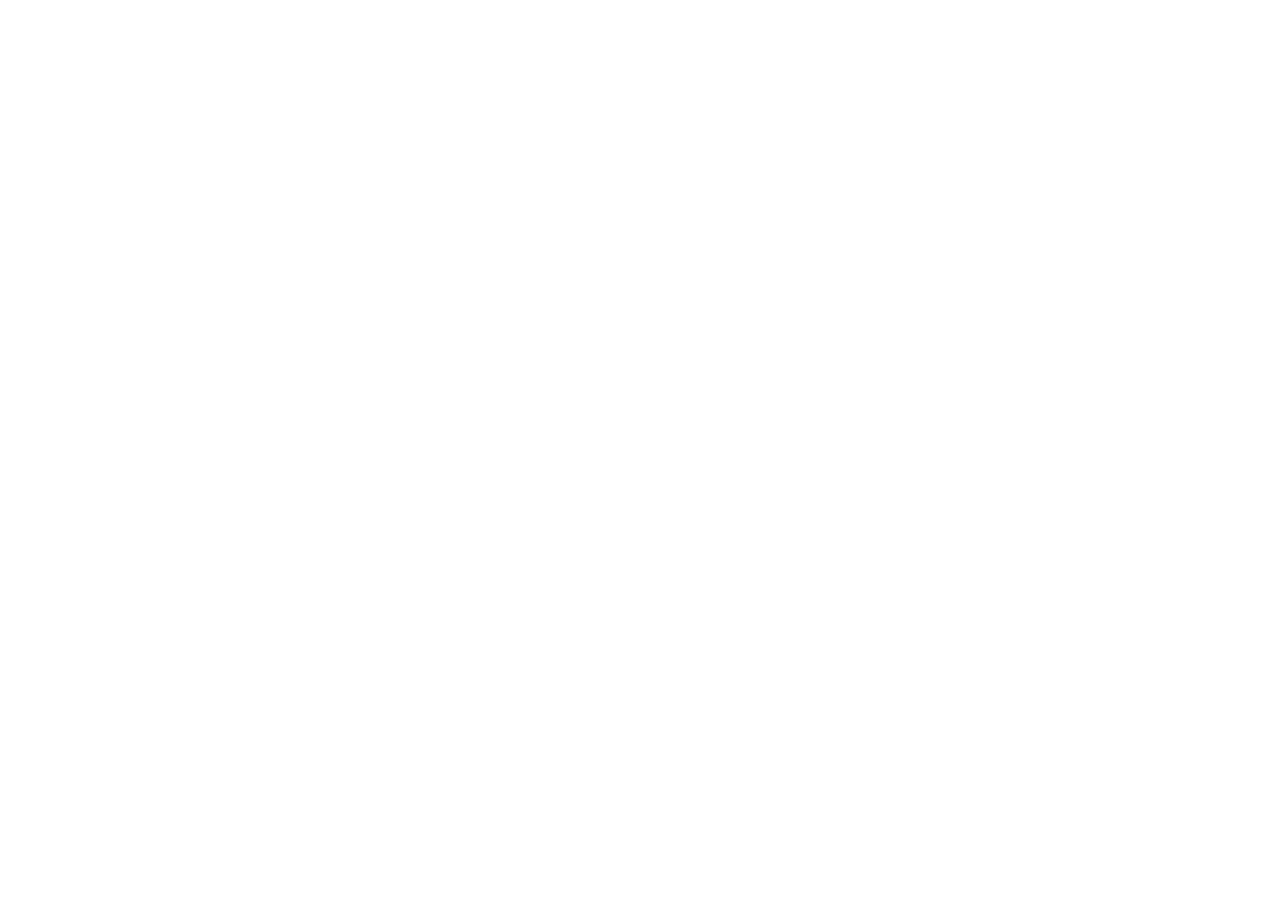
==== index.html @ 71967515 "Init commit" ====
<!DOCTYPE html>
<html lang="en">
<head>
  <meta charset="UTF-8">
  <meta name="viewport" content="width=device-width, initial-scale=1.0">
  <meta http-equiv="X-UA-Compatible" content="ie=edge">
  <title>Document</title>
  <link rel="stylesheet" href="css/bootstrap.min.css"> <!-- Always do bootstrap first. -->
  <link rel="stylesheet" href="css/style.css">
</head>
<body>

  <script
  src="https://code.jquery.com/jquery-3.3.1.min.js"
  integrity="sha256-FgpCb/KJQlLNfOu91ta32o/NMZxltwRo8QtmkMRdAu8="
  crossorigin="anonymous"></script> <!-- This JQuery script goes before the JavaScript script tag so that Bootstrap works. -->
  <script type="text/javascript" src="js/bootstrap.min.js"></script> <!-- Remember that JavaScript script tag always is the last item in the body. -->
</body>
</html>
---- css/style.css ----
@import url("../fonts/glyphicons-halflings-regular.woff2");
/* Don't forget the .. to back to the root */
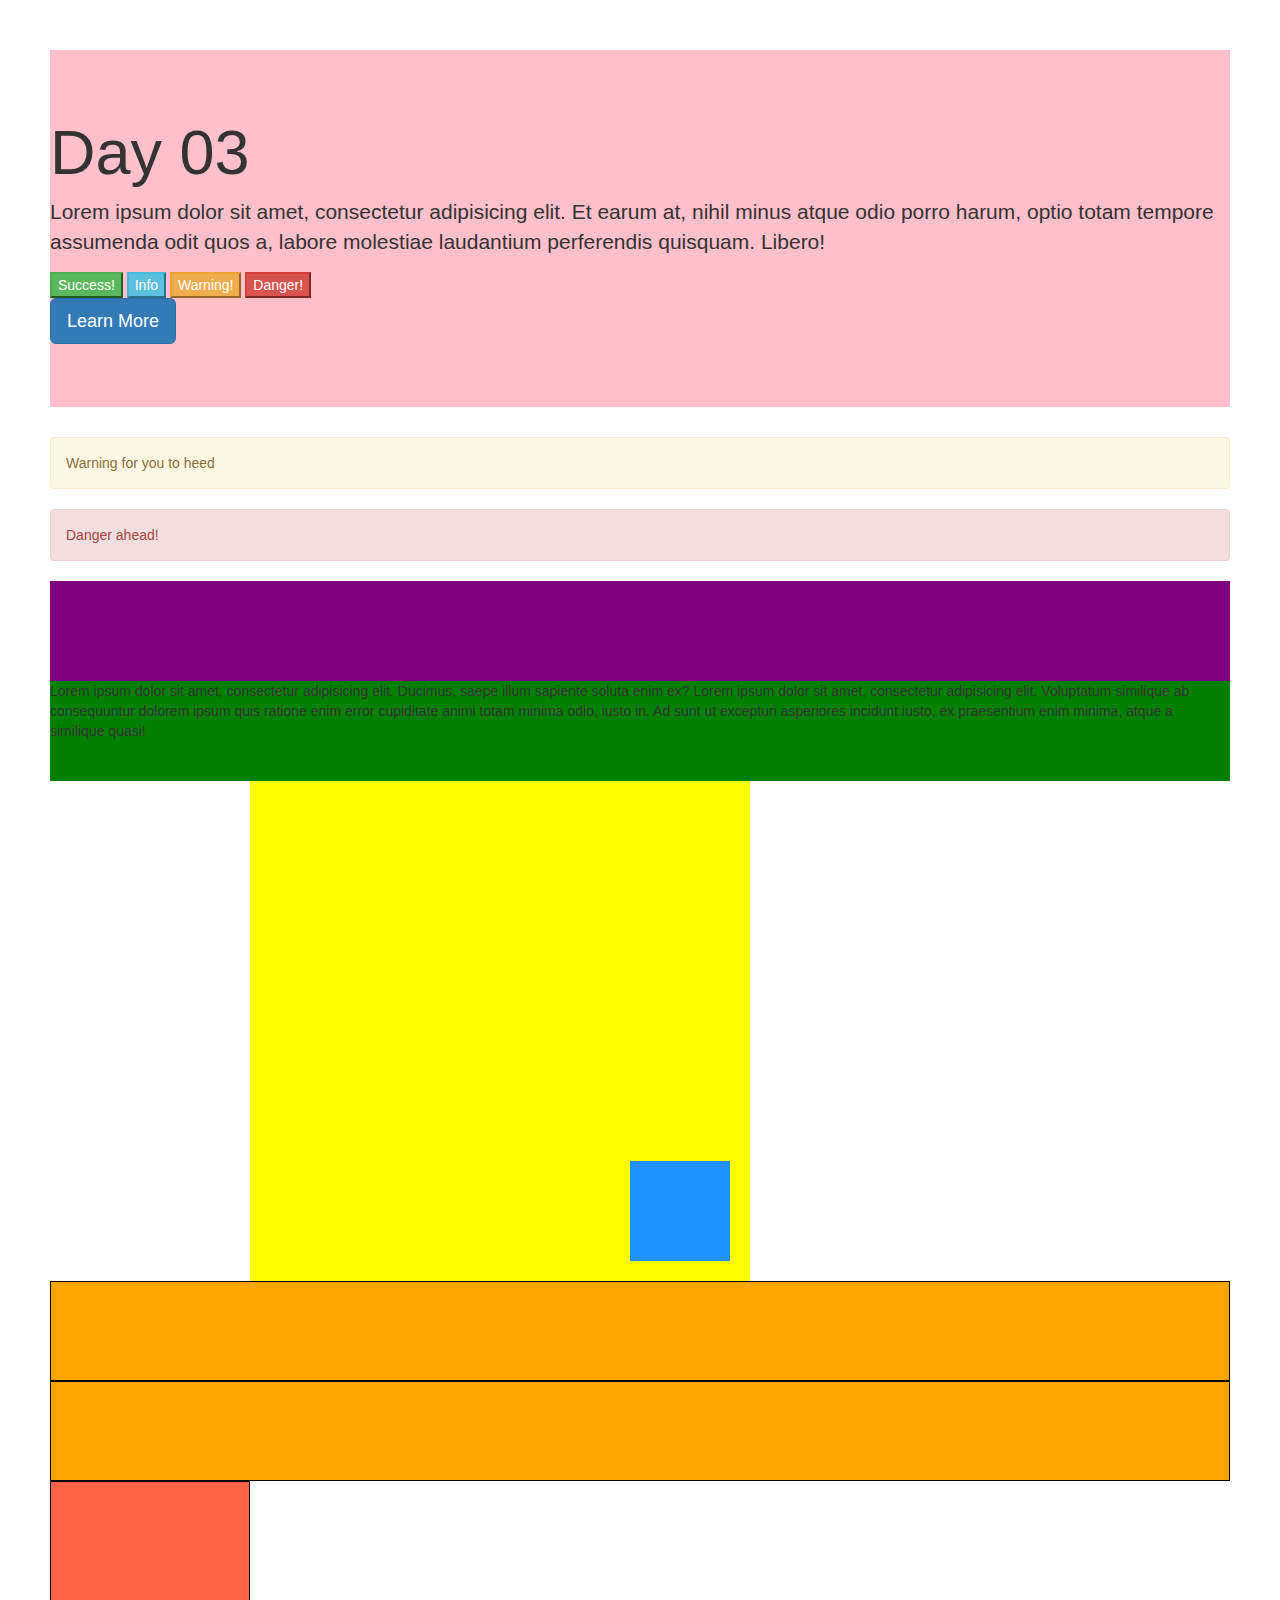
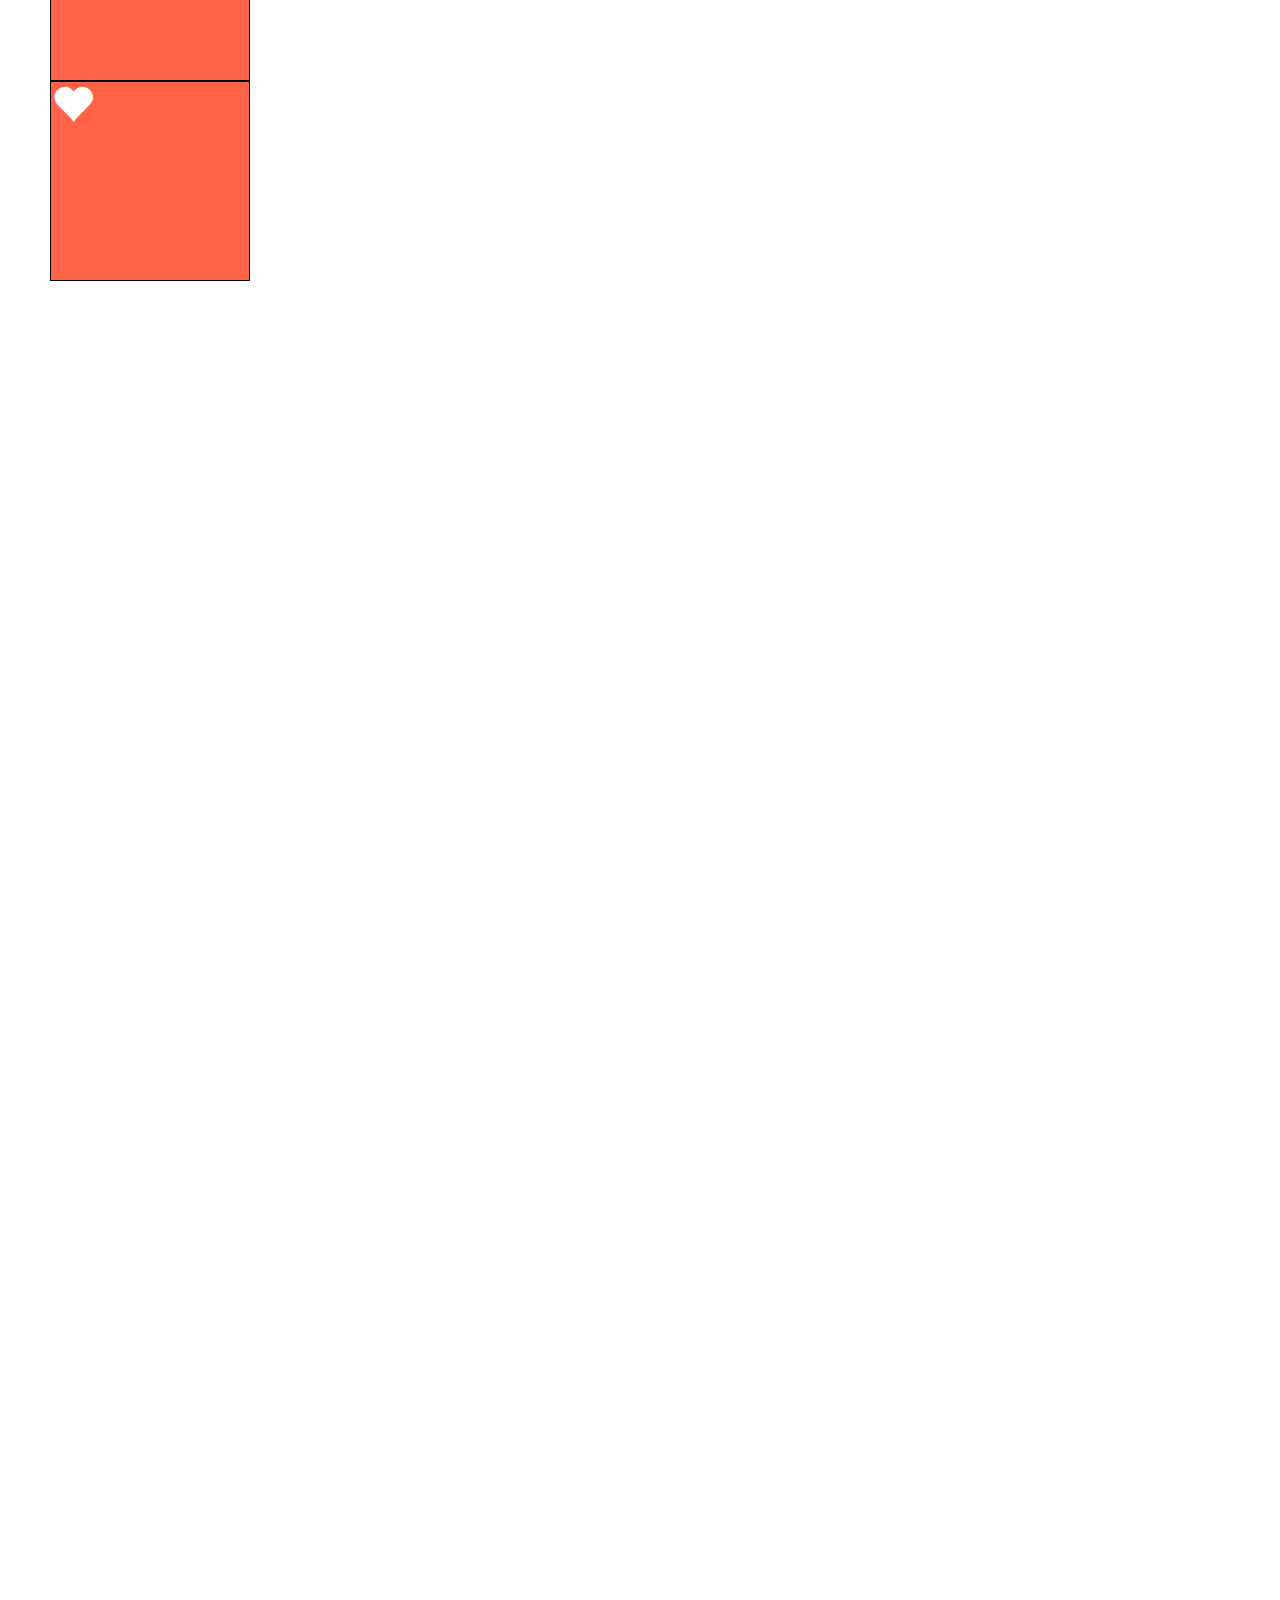
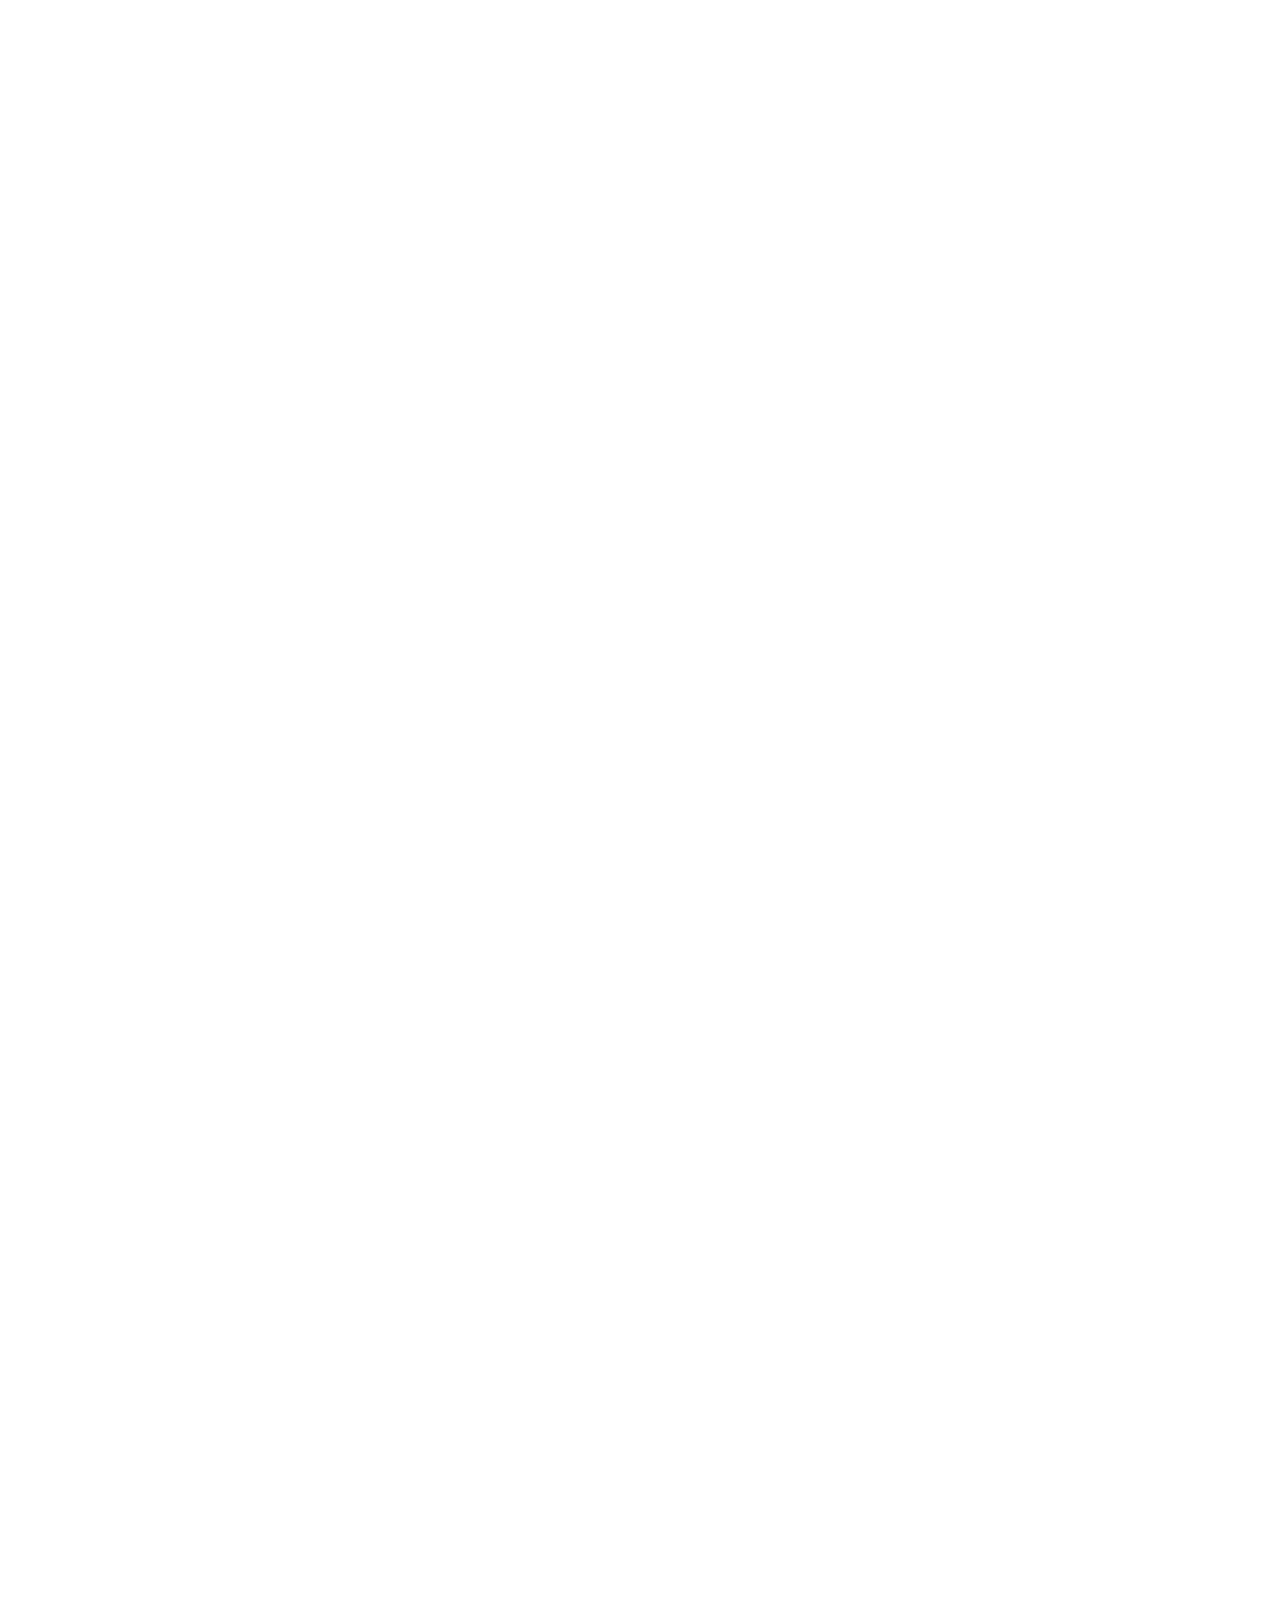
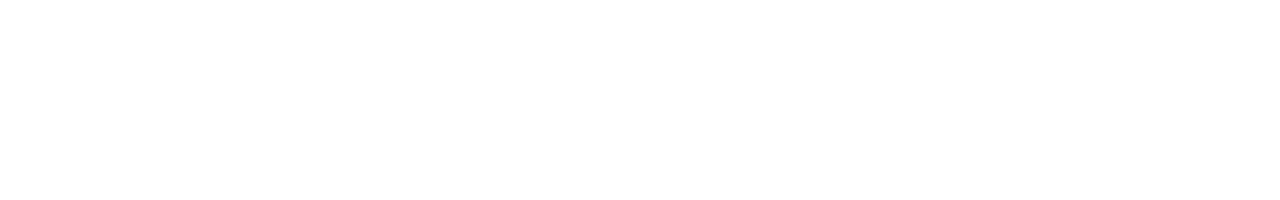
==== commit eec578c4: "Day-03 In-Class Portion" ====
--- a/index.html
+++ b/index.html
@@ -4,11 +4,38 @@
   <meta charset="UTF-8">
   <meta name="viewport" content="width=device-width, initial-scale=1.0">
   <meta http-equiv="X-UA-Compatible" content="ie=edge">
-  <title>Document</title>
+  <title>Day 03</title>
   <link rel="stylesheet" href="css/bootstrap.min.css"> <!-- Always do bootstrap first. -->
   <link rel="stylesheet" href="css/style.css">
 </head>
 <body>
+
+  <div class="jumbotron">
+  <h1>Day 03</h1>
+  <p>Lorem ipsum dolor sit amet, consectetur adipisicing elit. Et earum at, nihil minus atque odio porro harum, optio totam tempore assumenda odit quos a, labore molestiae laudantium perferendis quisquam. Libero!</p>
+  <button class="btn-success">Success!</button>
+  <button class="btn-info">Info</button>
+  <button class="btn-warning">Warning!</button>
+  <button class="btn-danger">Danger!</button>
+  <p><a class="btn btn-primary btn-lg" href="#" role="button">Learn More</a></p>
+  </div>
+
+  <div class="alert alert-warning">Warning for you to heed</div>
+  <div class="alert alert-danger">Danger ahead!</div>
+
+  <div class="block"></div>
+  <text>Lorem ipsum dolor sit amet, consectetur adipisicing elit. Ducimus, saepe illum sapiente soluta enim ex? Lorem ipsum dolor sit amet, consectetur adipisicing elit. Voluptatum similique ab consequuntur dolorem ipsum quis ratione enim error cupiditate animi totam minima odio, iusto in. Ad sunt ut excepturi asperiores incidunt iusto, ex praesentium enim minima, atque a similique quasi!</text>
+
+  <div class="parent">
+    <div class="child"></div>
+  </div>
+
+  <section></section>
+  <section class="hide"></section>
+  <section></section>
+
+  <div class="one"></div>
+  <div class="two"><span class="glyphicon glyphicon-heart"></span></div>
 
   <script
   src="https://code.jquery.com/jquery-3.3.1.min.js"
--- a/css/style.css
+++ b/css/style.css
@@ -1,2 +1,74 @@
 @import url("../fonts/glyphicons-halflings-regular.woff2");
 /* Don't forget the .. to back to the root */
+
+body{
+  height: 5000px;
+  padding: 50px;
+}
+
+.jumbotron{
+  background: pink;
+}
+
+.block{
+  background: purple;
+  height: 100px;
+}
+
+text{
+  display: inline-block;
+  background: green;
+  height: 100px;
+}
+
+.parent{
+  width: 500px;
+  height: 500px;
+  background: yellow;
+  position: relative;
+  left: 200px;
+}
+
+.child{
+  width: 100px;
+  height: 100px;
+  background: dodgerblue;
+  position: absolute;
+  bottom: 20px;
+  right: 20px;
+}
+
+section{
+  height: 100px;
+  background: orange;
+  border: 1px solid black;
+}
+
+.hide{
+  /* visibility: hidden; */ /*just makes something appear blank or white*/
+  display: none; /* Actually removes something from the page. Is used more often than visibility:none */
+}
+
+
+.one, .two{
+  height: 200px;
+  width: 200px;
+  background: tomato;
+  border: 1px solid black;
+}
+
+/* Below, this helps you act differently on a different sized screen to be mobile friendly */
+@media screen and (max-width: 768px) {
+  .one{
+    background: rebeccapurple;
+    border-radius: 50%;
+  }
+  .two{
+    background: gray;
+  }
+}
+
+.glyphicon{
+  font-size: 3em;
+  color: white;
+}
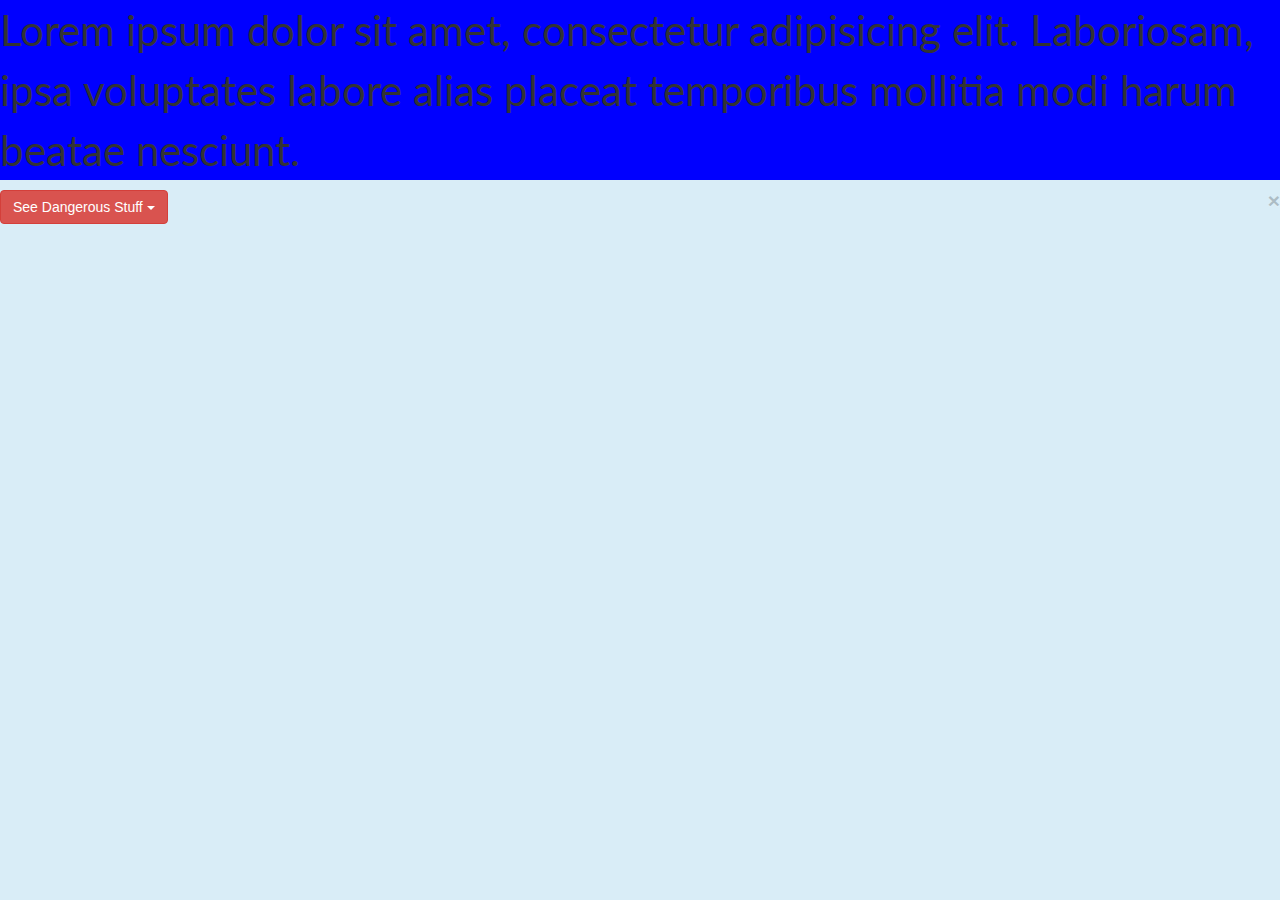
==== commit 1105b010: "Day 4 Classwork" ====
--- a/index.html
+++ b/index.html
@@ -4,38 +4,20 @@
   <meta charset="UTF-8">
   <meta name="viewport" content="width=device-width, initial-scale=1.0">
   <meta http-equiv="X-UA-Compatible" content="ie=edge">
-  <title>Day 03</title>
+  <title>Document</title>
   <link rel="stylesheet" href="css/bootstrap.min.css"> <!-- Always do bootstrap first. -->
   <link rel="stylesheet" href="css/style.css">
+  <link rel="stylesheet" href="https://use.fontawesome.com/releases/v5.2.0/css/all.css" integrity="sha384-hWVjflwFxL6sNzntih27bfxkr27PmbbK/iSvJ+a4+0owXq79v+lsFkW54bOGbiDQ" crossorigin="anonymous">
 </head>
-<body>
+<body class="bg-info">
 
-  <div class="jumbotron">
-  <h1>Day 03</h1>
-  <p>Lorem ipsum dolor sit amet, consectetur adipisicing elit. Et earum at, nihil minus atque odio porro harum, optio totam tempore assumenda odit quos a, labore molestiae laudantium perferendis quisquam. Libero!</p>
-  <button class="btn-success">Success!</button>
-  <button class="btn-info">Info</button>
-  <button class="btn-warning">Warning!</button>
-  <button class="btn-danger">Danger!</button>
-  <p><a class="btn btn-primary btn-lg" href="#" role="button">Learn More</a></p>
-  </div>
+  <p>Lorem ipsum dolor sit amet, consectetur adipisicing elit. Laboriosam, ipsa voluptates labore alias placeat temporibus mollitia modi harum beatae nesciunt.</p>
 
-  <div class="alert alert-warning">Warning for you to heed</div>
-  <div class="alert alert-danger">Danger ahead!</div>
+  <button class="btn btn-danger">See Dangerous Stuff <span class="caret"></span></button>
 
-  <div class="block"></div>
-  <text>Lorem ipsum dolor sit amet, consectetur adipisicing elit. Ducimus, saepe illum sapiente soluta enim ex? Lorem ipsum dolor sit amet, consectetur adipisicing elit. Voluptatum similique ab consequuntur dolorem ipsum quis ratione enim error cupiditate animi totam minima odio, iusto in. Ad sunt ut excepturi asperiores incidunt iusto, ex praesentium enim minima, atque a similique quasi!</text>
+  <button type="button" class="close" aria-label="Close"><span aria-hidden="true">&times;</span></button>
 
-  <div class="parent">
-    <div class="child"></div>
-  </div>
-
-  <section></section>
-  <section class="hide"></section>
-  <section></section>
-
-  <div class="one"></div>
-  <div class="two"><span class="glyphicon glyphicon-heart"></span></div>
+  <span class="fas fa-bullhorn"></span>
 
   <script
   src="https://code.jquery.com/jquery-3.3.1.min.js"
--- a/css/style.css
+++ b/css/style.css
@@ -1,74 +1,14 @@
 @import url("../fonts/glyphicons-halflings-regular.woff2");
 /* Don't forget the .. to back to the root */
 
-body{
-  height: 5000px;
-  padding: 50px;
+@import url("https://fonts.googleapis.com/css?family=Lato:300,400,700|Raleway");
+
+p {
+  background-color: green !important;
+  font-size: 3em;
+  font-family: 'Lato', sans-serif;
 }
 
-.jumbotron{
-  background: pink;
+p {
+  background: blue !important;
 }
-
-.block{
-  background: purple;
-  height: 100px;
-}
-
-text{
-  display: inline-block;
-  background: green;
-  height: 100px;
-}
-
-.parent{
-  width: 500px;
-  height: 500px;
-  background: yellow;
-  position: relative;
-  left: 200px;
-}
-
-.child{
-  width: 100px;
-  height: 100px;
-  background: dodgerblue;
-  position: absolute;
-  bottom: 20px;
-  right: 20px;
-}
-
-section{
-  height: 100px;
-  background: orange;
-  border: 1px solid black;
-}
-
-.hide{
-  /* visibility: hidden; */ /*just makes something appear blank or white*/
-  display: none; /* Actually removes something from the page. Is used more often than visibility:none */
-}
-
-
-.one, .two{
-  height: 200px;
-  width: 200px;
-  background: tomato;
-  border: 1px solid black;
-}
-
-/* Below, this helps you act differently on a different sized screen to be mobile friendly */
-@media screen and (max-width: 768px) {
-  .one{
-    background: rebeccapurple;
-    border-radius: 50%;
-  }
-  .two{
-    background: gray;
-  }
-}
-
-.glyphicon{
-  font-size: 3em;
-  color: white;
-}
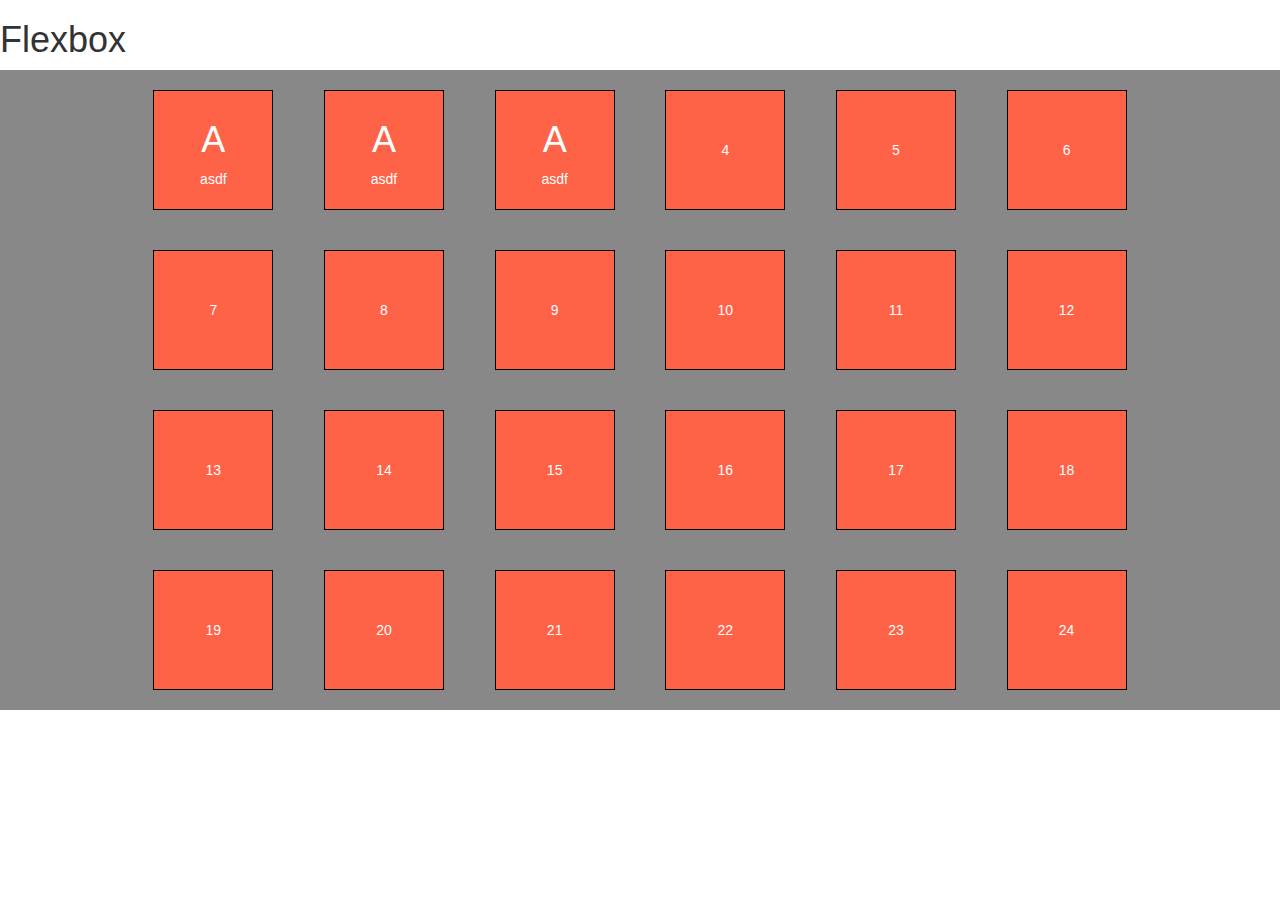
==== commit fe019816: "Practice with FlexBox" ====
--- a/index.html
+++ b/index.html
@@ -7,17 +7,43 @@
   <title>Document</title>
   <link rel="stylesheet" href="css/bootstrap.min.css"> <!-- Always do bootstrap first. -->
   <link rel="stylesheet" href="css/style.css">
-  <link rel="stylesheet" href="https://use.fontawesome.com/releases/v5.2.0/css/all.css" integrity="sha384-hWVjflwFxL6sNzntih27bfxkr27PmbbK/iSvJ+a4+0owXq79v+lsFkW54bOGbiDQ" crossorigin="anonymous">
 </head>
-<body class="bg-info">
+<body>
+  <h1>Flexbox</h1>
 
-  <p>Lorem ipsum dolor sit amet, consectetur adipisicing elit. Laboriosam, ipsa voluptates labore alias placeat temporibus mollitia modi harum beatae nesciunt.</p>
+  <!-- <div class="parent">
+    <div class="child">
+      <div class="grandchild"></div>
+    </div>
+  </div> -->
 
-  <button class="btn btn-danger">See Dangerous Stuff <span class="caret"></span></button>
+  <div class="parent">
+    <div class="child "><h1>A</h1><p>asdf</p></div>
+    <div class="child"><h1>A</h1><p>asdf</p></div>
+    <div class="child"><h1>A</h1><p>asdf</p></div>
+    <div class="child">4</div>
+    <div class="child">5</div>
+    <div class="child">6</div>
+    <div class="child">7</div>
+    <div class="child">8</div>
+    <div class="child">9</div>
+    <div class="child">10</div>
+    <div class="child">11</div>
+    <div class="child">12</div>
+    <div class="child">13</div>
+    <div class="child">14</div>
+    <div class="child">15</div>
+    <div class="child">16</div>
+    <div class="child">17</div>
+    <div class="child">18</div>
+    <div class="child">19</div>
+    <div class="child">20</div>
+    <div class="child">21</div>
+    <div class="child">22</div>
+    <div class="child">23</div>
+    <div class="child">24</div>
+  </div>
 
-  <button type="button" class="close" aria-label="Close"><span aria-hidden="true">&times;</span></button>
-
-  <span class="fas fa-bullhorn"></span>
 
   <script
   src="https://code.jquery.com/jquery-3.3.1.min.js"
--- a/css/style.css
+++ b/css/style.css
@@ -1,14 +1,56 @@
 @import url("../fonts/glyphicons-halflings-regular.woff2");
 /* Don't forget the .. to back to the root */
 
-@import url("https://fonts.googleapis.com/css?family=Lato:300,400,700|Raleway");
-
-p {
-  background-color: green !important;
-  font-size: 3em;
-  font-family: 'Lato', sans-serif;
+.parent {
+  height: 100%;
+  width: 100%;
+  padding: 0 10%;
+  background: #888;
+  display: flex;
+  flex-direction: row;
+  flex-wrap: wrap;
+  justify-content: space-around;
+  align-content: flex-end;
+  align-items: flex-end;
+  /* justify-content: center;
+  align-items: center; */
 }
 
-p {
-  background: blue !important;
+.child > * {
+  display: inline;
 }
+
+.child {
+  border: 1px solid black;
+  width: 120px;
+  height: 120px;
+  background: tomato;
+  /* font-size: 3em; */
+  color: white;
+  margin: 20px;
+  display: flex;
+  flex-direction: column;
+  justify-content: center;
+  align-items: center;
+  /* height: 300px;
+  width: 300px;
+  background: tomato;
+  display: flex;
+  justify-content: center;
+  align-items: center; */
+}
+
+.grandchild {
+  height: 100px;
+  width: 100px;
+  background: purple;
+}
+
+.half {
+  height: 50px;
+
+}
+
+.quarter {
+  height: 25px;
+}
